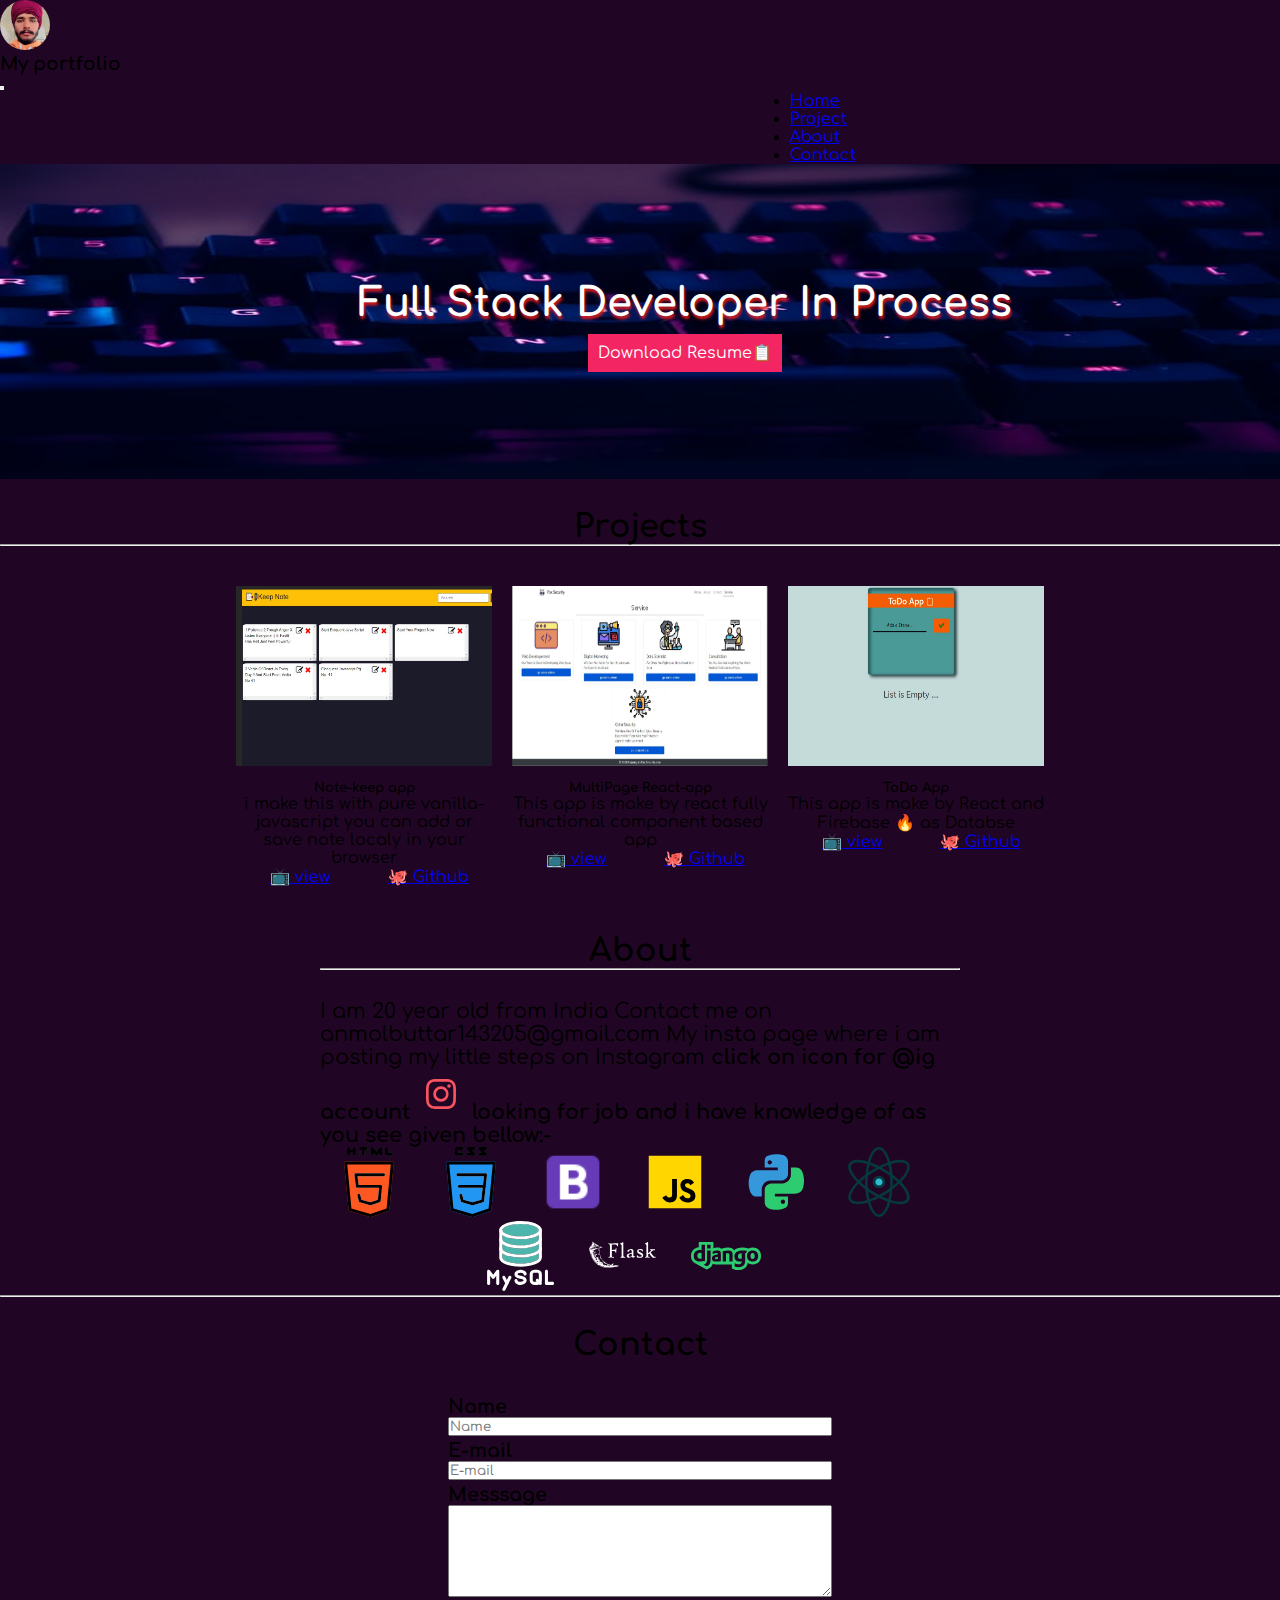
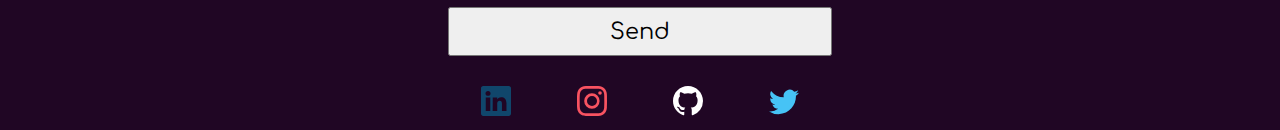
==== index.html @ 5b886b0c "adding one more card in project section and  card is todoapp" ====
<!doctype html>
<html lang="en">

    <head>
        <!-- Required meta tags -->
        <meta charset="utf-8">
        <meta name="viewport" content="width=device-width, initial-scale=1, shrink-to-fit=no">
        <link rel="stylesheet" href="./css/index.css">
        <link rel="stylesheet" href="./css/utility.css">
        <!-- icons cdn -->
        <link rel="preconnect" href="https://fonts.gstatic.com">
        <link href="https://fonts.googleapis.com/css2?family=Comfortaa:wght@400;500&display=swap" rel="stylesheet">
        <link rel="stylesheet" href="https://cdnjs.cloudflare.com/ajax/libs/font-awesome/4.7.0/css/font-awesome.css">
        <!-- Bootstrap CSS -->
        <link href="https://cdn.jsdelivr.net/npm/bootstrap@5.0.0-beta3/dist/css/bootstrap.min.css" rel="stylesheet"
            integrity="sha384-eOJMYsd53ii+scO/bJGFsiCZc+5NDVN2yr8+0RDqr0Ql0h+rP48ckxlpbzKgwra6" crossorigin="anonymous">

        <title>Portfolio!</title>
    </head>

    <body>
        <!-- navbar -->
        <nav class="navbar navbar-expand-lg navbar-light bg-light">
            <div class="container-fluid">
                <a class="navbar-brand" href="#">
                    <img src="./img/IMG_-ysicjb.jpg" width="50" height="50" class="d-inline-block align-top" alt=""
                        loading="lazy" style="border-radius:50%;">
                </a>
                <h3 class="text-dark">My portfolio</h3>
                <button class="navbar-toggler" type="button" data-bs-toggle="collapse"
                    data-bs-target="#navbarSupportedContent" aria-controls="navbarSupportedContent"
                    aria-expanded="false" aria-label="Toggle navigation">
                    <span class="navbar-toggler-icon"></span>
                </button>
                <div class="collapse navbar-collapse ml-auto" id="navbarSupportedContent">
                    <ul class="navbar-nav me-auto mb-2 mb-lg-0 ml-lg-5">
                        <li class="nav-item active">
                            <a class="nav-link text-dark" href="#home">Home</a>
                        </li>
                        <li class="nav-item">
                            <a class="nav-link  text-dark" href="#project">Project</a>
                        </li>
                        <li class="nav-item">
                            <a class="nav-link  text-dark" href="#about">About</a>
                        </li>
                        <li class="nav-item">
                            <a class="nav-link  text-dark" href="#contact">Contact</a>
                        </li>
                    </ul>
                </div>
            </div>
        </nav>
        <!-- nav end -->
        <!-- bg-pic after navbar -->
        <div id="container">
            <img src="./img/pic-bg.jpg" alt="" id="bg-img">
            <div class="inner">
                <h1 class="bg-text text-center">
                    Full Stack Developer In Process
                </h1>
                <br />
                <a href="./img/ANMOL=SINGH.pdf" class="resume-btn" download="Resume">Download Resume📋</a>
            </div>
        </div>
        <!-- project section start  -->

        <h1 class="text-light h-primary center">
            Projects<a href="project" name="project"></a>
            <hr class="bg-light">
        </h1>
        <div id="project-container">
            <div class="card">
                <img src="./img/project_imgs/keepnote.JPG" class="card-img-top" alt="...">
                <div class="card-body">
                    <h5 class="card-title"><strong>Note-keep app</strong></h5>
                    <p class="card-text text-capitalize">i make this with pure vanilla-javascript you can add or save
                        note localy in your browser </p>
                    <div class="card-btn">
                        <a href="https://anmol1432.github.io/keep-note/" class="btn bg-danger text-light p-1">📺
                            view</a>
                        <a href="https://github.com/anmol1432/Keep-note" class="btn bg-primary text-light p-1">🐙
                            Github</a>
                    </div>
                </div>
            </div>
            <div class="card">
                <img src="./img/project_imgs/myfirstreact.JPG" class="card-img-top" alt="...">
                <div class="card-body">
                    <h5 class="card-title"><strong>MultiPage React-app</strong></h5>
                    <p class="card-text">This app is make by react fully functional component based app </p>
                    <div class="card-btn">
                        <a href="https://anmol1432.github.io/Myfirst-React-app/" class="btn bg-danger text-light p-1">📺
                            view</a>
                        <a href="https://github.com/anmol1432/Myfirst-React-app"
                            class="btn bg-primary text-light p-1">🐙 Github</a>
                    </div>
                </div>
            </div>
            <div class="card">
                <img src="./img/project_imgs/todo.JPG" class="card-img-top" alt="...">
                <div class="card-body">
                    <h5 class="card-title"><strong>ToDo App</strong></h5>
                    <p class="card-text">This app is make by React and Firebase 🔥 as Databse</p>
                    <div class="card-btn">
                        <a href="https://phonic-realm-300212.web.app" class="btn bg-danger text-light p-1">📺
                            view</a>
                        <a href="https://github.com/anmol1432/TodoApp"
                            class="btn bg-primary text-light p-1">🐙 Github</a>
                    </div>
                </div>
            </div>
        </div>
        <!-- about me -->
        <div class="about">
            <a href="about" name="about"></a>
            <h1 class="text-light h-primary center">
                About
                <hr class="bg-light">
            </h1>
            <p class="text-light">
                I am 20 year old from India
                Contact me on anmolbuttar143205@gmail.com
                My insta page where i am posting my little steps on Instagram<b> click on icon for @ig account <a
                        href="https://www.instagram.com/pythoner121/" target="_ blank"><svg
                            xmlns="http://www.w3.org/2000/svg" width="30" height="30" fill="currentColor"
                            class="bi bi-instagram" viewBox="0 0 16 16" style="margin: 10px;color:#f85361;">
                            <path
                                d="M8 0C5.829 0 5.556.01 4.703.048 3.85.088 3.269.222 2.76.42a3.917 3.917 0 0 0-1.417.923A3.927 3.927 0 0 0 .42 2.76C.222 3.268.087 3.85.048 4.7.01 5.555 0 5.827 0 8.001c0 2.172.01 2.444.048 3.297.04.852.174 1.433.372 1.942.205.526.478.972.923 1.417.444.445.89.719 1.416.923.51.198 1.09.333 1.942.372C5.555 15.99 5.827 16 8 16s2.444-.01 3.298-.048c.851-.04 1.434-.174 1.943-.372a3.916 3.916 0 0 0 1.416-.923c.445-.445.718-.891.923-1.417.197-.509.332-1.09.372-1.942C15.99 10.445 16 10.173 16 8s-.01-2.445-.048-3.299c-.04-.851-.175-1.433-.372-1.941a3.926 3.926 0 0 0-.923-1.417A3.911 3.911 0 0 0 13.24.42c-.51-.198-1.092-.333-1.943-.372C10.443.01 10.172 0 7.998 0h.003zm-.717 1.442h.718c2.136 0 2.389.007 3.232.046.78.035 1.204.166 1.486.275.373.145.64.319.92.599.28.28.453.546.598.92.11.281.24.705.275 1.485.039.843.047 1.096.047 3.231s-.008 2.389-.047 3.232c-.035.78-.166 1.203-.275 1.485a2.47 2.47 0 0 1-.599.919c-.28.28-.546.453-.92.598-.28.11-.704.24-1.485.276-.843.038-1.096.047-3.232.047s-2.39-.009-3.233-.047c-.78-.036-1.203-.166-1.485-.276a2.478 2.478 0 0 1-.92-.598 2.48 2.48 0 0 1-.6-.92c-.109-.281-.24-.705-.275-1.485-.038-.843-.046-1.096-.046-3.233 0-2.136.008-2.388.046-3.231.036-.78.166-1.204.276-1.486.145-.373.319-.64.599-.92.28-.28.546-.453.92-.598.282-.11.705-.24 1.485-.276.738-.034 1.024-.044 2.515-.045v.002zm4.988 1.328a.96.96 0 1 0 0 1.92.96.96 0 0 0 0-1.92zm-4.27 1.122a4.109 4.109 0 1 0 0 8.217 4.109 4.109 0 0 0 0-8.217zm0 1.441a2.667 2.667 0 1 1 0 5.334 2.667 2.667 0 0 1 0-5.334z" />
                        </svg></a>
                    looking for job and
                    i have knowledge of as you see given bellow:-
            </p>
            <div>
                <ul class="tech">
                    <li><img src="./img/html.svg" width="70" height="70" class="d-inline-block align-top" alt=""
                            loading="lazy">
                    </li>
                    <li><img src="./img/css.svg" width="70" height="70" class="d-inline-block align-top" alt=""
                            loading="lazy"></li>
                    <li><img src="./img/icons8-bootstrap-48.png" width="70" height="70" class="d-inline-block align-top"
                            alt="" loading="lazy"></li>
                    <li><img src="./img/icons8-javascript.svg" width="70" height="70" class="d-inline-block align-top"
                            alt="" loading="lazy"></li>
                    <li><img src="./img/icons8-python.svg" width="70" height="70" class="d-inline-block align-top"
                            alt="" loading="lazy"></li>
                    <li><img src="./img/react.svg" width="70" height="70" class="d-inline-block align-top" alt=""
                            loading="lazy">
                    </li>
                    <li><img src="./img/mysql.svg" width="70" height="70" class="d-inline-block align-top" alt=""
                            loading="lazy"></li>
                    <li><img src="./img/icons8-flask.svg" width="70" height="70" class="d-inline-block align-top" alt=""
                            loading="lazy"></li>
                    <li><img src="./img/icons8-django.svg" width="70" height="70" class="d-inline-block align-top"
                            alt="" loading="lazy"></li>
                </ul>
            </div>
        </div>
        <!-- proje ts -->


        <!-- contact -->
        <hr class="bg-light text-center">
        <div class="contact mt-5">
            <h1 class="h-primary center text-light"> Contact</h1>
            <div class="contact-box">
                <form action="">
                    <div class="group">
                        <label for="name" class="text-light"> Name </label>
                        <input type="text" name="name" id="name" placeholder="Name">
                        <label for="name" class="text-light">E-mail </label>
                        <input type="email" name="email" id="email" placeholder="E-mail">
                        <label for="name" class="text-light"> Messsage </label>
                        <a href="#contact" name="contact"></a><textarea name="Message" id="" cols="60"
                            rows="6"></textarea>
                        <button type="button" class="btn btn-success my-3" id="sendbtn">Send</button>
                    </div>
                </form>
            </div>
            <div class="contact-link">
                <ul>
                    <a href="https://www.linkedin.com/in/anmol-singh-285a541a4">
                        <li><svg xmlns="http://www.w3.org/2000/svg" width="30" height="30" fill="currentColor"
                                class="bi bi-linkedin" viewBox="0 0 16 16" style="margin: 10px;color:#10466b;">
                                <path
                                    d="M0 1.146C0 .513.526 0 1.175 0h13.65C15.474 0 16 .513 16 1.146v13.708c0 .633-.526 1.146-1.175 1.146H1.175C.526 16 0 15.487 0 14.854V1.146zm4.943 12.248V6.169H2.542v7.225h2.401zm-1.2-8.212c.837 0 1.358-.554 1.358-1.248-.015-.709-.52-1.248-1.342-1.248-.822 0-1.359.54-1.359 1.248 0 .694.521 1.248 1.327 1.248h.016zm4.908 8.212V9.359c0-.216.016-.432.08-.586.173-.431.568-.878 1.232-.878.869 0 1.216.662 1.216 1.634v3.865h2.401V9.25c0-2.22-1.184-3.252-2.764-3.252-1.274 0-1.845.7-2.165 1.193v.025h-.016a5.54 5.54 0 0 1 .016-.025V6.169h-2.4c.03.678 0 7.225 0 7.225h2.4z" />
                            </svg></li>
                    </a>
                    <a href="https://www.instagram.com/pythoner121/">
                        <li><svg xmlns="http://www.w3.org/2000/svg" width="30" height="30" fill="currentColor"
                                class="bi bi-instagram" viewBox="0 0 16 16" style="margin: 10px;color:#f85361;">
                                <path
                                    d="M8 0C5.829 0 5.556.01 4.703.048 3.85.088 3.269.222 2.76.42a3.917 3.917 0 0 0-1.417.923A3.927 3.927 0 0 0 .42 2.76C.222 3.268.087 3.85.048 4.7.01 5.555 0 5.827 0 8.001c0 2.172.01 2.444.048 3.297.04.852.174 1.433.372 1.942.205.526.478.972.923 1.417.444.445.89.719 1.416.923.51.198 1.09.333 1.942.372C5.555 15.99 5.827 16 8 16s2.444-.01 3.298-.048c.851-.04 1.434-.174 1.943-.372a3.916 3.916 0 0 0 1.416-.923c.445-.445.718-.891.923-1.417.197-.509.332-1.09.372-1.942C15.99 10.445 16 10.173 16 8s-.01-2.445-.048-3.299c-.04-.851-.175-1.433-.372-1.941a3.926 3.926 0 0 0-.923-1.417A3.911 3.911 0 0 0 13.24.42c-.51-.198-1.092-.333-1.943-.372C10.443.01 10.172 0 7.998 0h.003zm-.717 1.442h.718c2.136 0 2.389.007 3.232.046.78.035 1.204.166 1.486.275.373.145.64.319.92.599.28.28.453.546.598.92.11.281.24.705.275 1.485.039.843.047 1.096.047 3.231s-.008 2.389-.047 3.232c-.035.78-.166 1.203-.275 1.485a2.47 2.47 0 0 1-.599.919c-.28.28-.546.453-.92.598-.28.11-.704.24-1.485.276-.843.038-1.096.047-3.232.047s-2.39-.009-3.233-.047c-.78-.036-1.203-.166-1.485-.276a2.478 2.478 0 0 1-.92-.598 2.48 2.48 0 0 1-.6-.92c-.109-.281-.24-.705-.275-1.485-.038-.843-.046-1.096-.046-3.233 0-2.136.008-2.388.046-3.231.036-.78.166-1.204.276-1.486.145-.373.319-.64.599-.92.28-.28.546-.453.92-.598.282-.11.705-.24 1.485-.276.738-.034 1.024-.044 2.515-.045v.002zm4.988 1.328a.96.96 0 1 0 0 1.92.96.96 0 0 0 0-1.92zm-4.27 1.122a4.109 4.109 0 1 0 0 8.217 4.109 4.109 0 0 0 0-8.217zm0 1.441a2.667 2.667 0 1 1 0 5.334 2.667 2.667 0 0 1 0-5.334z" />
                            </svg></li>
                    </a>
                    <a href="https://github.com/anmol1432/">
                        <li><svg xmlns="http://www.w3.org/2000/svg" width="30" height="30" fill="currentColor"
                                class="bi bi-github" viewBox="0 0 16 16" style="margin: 10px;color:#ffffff;">
                                <path
                                    d="M8 0C3.58 0 0 3.58 0 8c0 3.54 2.29 6.53 5.47 7.59.4.07.55-.17.55-.38 0-.19-.01-.82-.01-1.49-2.01.37-2.53-.49-2.69-.94-.09-.23-.48-.94-.82-1.13-.28-.15-.68-.52-.01-.53.63-.01 1.08.58 1.23.82.72 1.21 1.87.87 2.33.66.07-.52.28-.87.51-1.07-1.78-.2-3.64-.89-3.64-3.95 0-.87.31-1.59.82-2.15-.08-.2-.36-1.02.08-2.12 0 0 .67-.21 2.2.82.64-.18 1.32-.27 2-.27.68 0 1.36.09 2 .27 1.53-1.04 2.2-.82 2.2-.82.44 1.1.16 1.92.08 2.12.51.56.82 1.27.82 2.15 0 3.07-1.87 3.75-3.65 3.95.29.25.54.73.54 1.48 0 1.07-.01 1.93-.01 2.2 0 .21.15.46.55.38A8.012 8.012 0 0 0 16 8c0-4.42-3.58-8-8-8z" />
                            </svg></li>
                    </a>
                    <a href="https://mobile.twitter.com/AnmolSINGHRAND2?s=09">
                        <li><svg xmlns="http://www.w3.org/2000/svg" width="30" height="30" fill="currentColor"
                                class="bi bi-twitter" viewBox="0 0 16 16" style="margin: 10px;color:#46c3f5;">
                                <path
                                    d="M5.026 15c6.038 0 9.341-5.003 9.341-9.334 0-.14 0-.282-.006-.422A6.685 6.685 0 0 0 16 3.542a6.658 6.658 0 0 1-1.889.518 3.301 3.301 0 0 0 1.447-1.817 6.533 6.533 0 0 1-2.087.793A3.286 3.286 0 0 0 7.875 6.03a9.325 9.325 0 0 1-6.767-3.429 3.289 3.289 0 0 0 1.018 4.382A3.323 3.323 0 0 1 .64 6.575v.045a3.288 3.288 0 0 0 2.632 3.218 3.203 3.203 0 0 1-.865.115 3.23 3.23 0 0 1-.614-.057 3.283 3.283 0 0 0 3.067 2.277A6.588 6.588 0 0 1 .78 13.58a6.32 6.32 0 0 1-.78-.045A9.344 9.344 0 0 0 5.026 15z" />
                            </svg></li>
                    </a>
                </ul>
            </div>
        </div>

        <!-- fotter -->
        <!-- Footer -->
        <section id="footer">
        </section>
        <!-- ./Footer -->

        <!-- Optional JavaScript; choose one of the two! -->

        <!--  Option 1: jQuery and Bootstrap Bundle (includes Popper)  -->
        <script src="https://cdn.jsdelivr.net/npm/@popperjs/core@2.9.1/dist/umd/popper.min.js"
            integrity="sha384-SR1sx49pcuLnqZUnnPwx6FCym0wLsk5JZuNx2bPPENzswTNFaQU1RDvt3wT4gWFG"
            crossorigin="anonymous"></script>
        <script src="https://cdn.jsdelivr.net/npm/bootstrap@5.0.0-beta3/dist/js/bootstrap.min.js"
            integrity="sha384-j0CNLUeiqtyaRmlzUHCPZ+Gy5fQu0dQ6eZ/xAww941Ai1SxSY+0EQqNXNE6DZiVc"
            crossorigin="anonymous"></script>
        <!-- Option 2: jQuery, Popper.js, and Bootstrap JS
    <script src="https://code.jquery.com/jquery-3.5.1.slim.min.js" integrity="sha384-DfXdz2htPH0lsSSs5nCTpuj/zy4C+OGpamoFVy38MVBnE+IbbVYUew+OrCXaRkfj" crossorigin="anonymous"></script>
    <script src="https://cdn.jsdelivr.net/npm/popper.js@1.16.1/dist/umd/popper.min.js" integrity="sha384-9/reFTGAW83EW2RDu2S0VKaIzap3H66lZH81PoYlFhbGU+6BZp6G7niu735Sk7lN" crossorigin="anonymous"></script>
    <script src="https://cdn.jsdelivr.net/npm/bootstrap@4.5.3/dist/js/bootstrap.min.js" integrity="sha384-w1Q4orYjBQndcko6MimVbzY0tgp4pWB4lZ7lr30WKz0vr/aWKhXdBNmNb5D92v7s" crossorigin="anonymous"></script>
    -->
    </body>
---- css/index.css ----
*{
    margin: 0px;
    padding: 0px;
    box-sizing: border-box;
    font-family: 'Comfortaa', cursive;
    
}

body{
    background-color:#200624!important;
    cursor: pointer;
}
/* navbar start */
#navbarSupportedContent{
    margin-left: 50%;
}
#navbarSupportedContent > ul{
    margin-left: 150px;
}
/* after nav bg */
#container{
    display: flex;
    flex-direction: column;
    justify-content: center;
    flex-wrap: wrap;
    text-align: center;
    width: 100vw;
    overflow: hidden!important;
}
#bg-img{
    width: 100vw;
    height: 35vh;
    background-repeat: no-repeat;
    background-attachment: fixed;
}
.inner{
    position: absolute;
    color: white;
    display: block;
    margin: auto;
    margin-left: 28%;
    max-width: 100vw;
}
.bg-text{
    font-size: 2.5rem;
    text-shadow: 1px 3px 3px #e21c1c;
    animation: text 10 5s ease-in reverse both;
}
@keyframes text{
    0%{transform: scale(0.8,0.8);}
    25%{transform: scale(0.9,0.9);}
    50%{transform: scale(0.8,0.8);}
    75%{transform: scale(0.9,0.9);}
    100%{transform: scale(0.8,0.8);}
}
.resume-btn{
    background-color: #f32562;
    color: white;
    padding: 10px;
    text-decoration: none!important;
}
.resume-btn:hover{
    color: #f3e1e4;
    background-color: transparent;
    border: 2px solid  #e41530;
}
/* after nav bg  end */
/* projects section start */
#project-container{
    display: flex;
    flex-direction: row;
    flex-wrap: wrap;
    text-align: center;
    justify-content: center;
}
.card-body{
    padding: 0px!important;
}
#project-container .card{
    margin: 10px;
    width: 20%;
    height: 20%;
}
#project-container .card img{
     height:20vh;
     width: 100%;
     margin-bottom: 10px;
}
#project-container .card .card-btn{
    display: flex;
}
#project-container .card a{
    height: 10%;
    width: 70%;
    margin-bottom: 5px;
    margin-left: 10px;
    margin-right: 10px;
}
/* about us start */
.about{
    display: block;
    margin: auto;
    width: 50%;
    margin-top:2rem;
}

.about p{
    font-size: 1.3rem;
}

.tech{
    display: flex;
    justify-content: center;
    flex-wrap: wrap;
}

.tech li{
    margin-right:2rem ;
    text-decoration: none;
    list-style: none;}


/* contact */
#sendbtn.contact{ 
    padding: 20px;
    margin-bottom: 20px;
}
.group{
    display: flex;
    flex-direction: column;
    margin-top: 5px;
    width: 30%;
    margin: auto;
}

.group label{
    font-size:1.2rem;
    margin-top:4px;
}

#sendbtn{
    font-size:1.4rem;
    margin-top: 10px;
    padding: 10px 0px;
    margin-bottom: 20px;
}
.contact-link{
    /* background-color: rgb(255, 245, 245); */
    width: 30%;
    margin: auto;
}
.contact-link ul{
display: flex;
flex-direction: row;
justify-content: space-around;
list-style: none;
}

/* footer */

/* hovers */
.contact-link svg:hover{
    transform: scale(1.6);
    margin: 1px 5px;
    transition: all ease-out 0.3s;
}


/* for phone 📱📱📱📱📱📱📱📱📱📱📱📱📱📱📱📱📱📱 */
@media screen and (max-width:500px){
/* .navbar{
    width: 100vw;
    cursor: pointer;
} */
#navbarSupportedContent {
    margin-left: 0%;
     text-align: center;
}
#navbarNavDropdown ul {
    margin-top: 5%;
   background-color: rgb(248 249 250);
}
#navbarNavDropdown ul li{
    font-size: 1.5rem;
    background-color: rgb(248 249 250);
    color: black;
 }
 #navbarSupportedContent > ul {
    margin-left: 0px;
}
.inner{
    margin-left: 0px;
}
/* bg end */
/*  project */
#project-container .card {
    width: 65%;
    height: 35%;
}
#project-container .card .card-btn{
    display: block;
    margin: auto;
}
#project-container .card img{
     height: 20vh;
}
#project-container .card button{
    width: 100%;
    margin-left: 0px;
    margin-top: 5px;
    margin-bottom: 0px;
}
/*project end*/
 .about{
     width: 90%;
 }
 .about p{
     font-size: large;
 }
 .tech{
    display: flex;
    justify-content: center;
    flex-wrap: wrap;
}

/* contact */
.contact{
        padding: 20px;
}
.group{
    width: 80%;
}

.group label{
    font-size:1rem;
    margin-top:4px;
}

#sendbtn{
    font-size:1rem;
    padding: 5px;
    width: 40%;
}
.contact-link{
    width: 80%;
    margin: auto;
}

}
---- css/utility.css ----
.heading{
    /* font-style: oblique; */
    margin: 0.8rem;
    font-family: -apple-system, BlinkMacSystemFont, 'Segoe UI', Roboto, Oxygen, Ubuntu, Cantarell, 'Open Sans', 'Helvetica Neue', sans-serif;
    font-size: 2.5rem;
    text-align: center;
}

.center{
  text-align: center;
}
.h-primary{
  margin: 30px 0px; 
  font-size: 2rem;   
}

.flex-row{
    display: flex;
    flex-direction: row;
    flex-wrap: wrap;
}
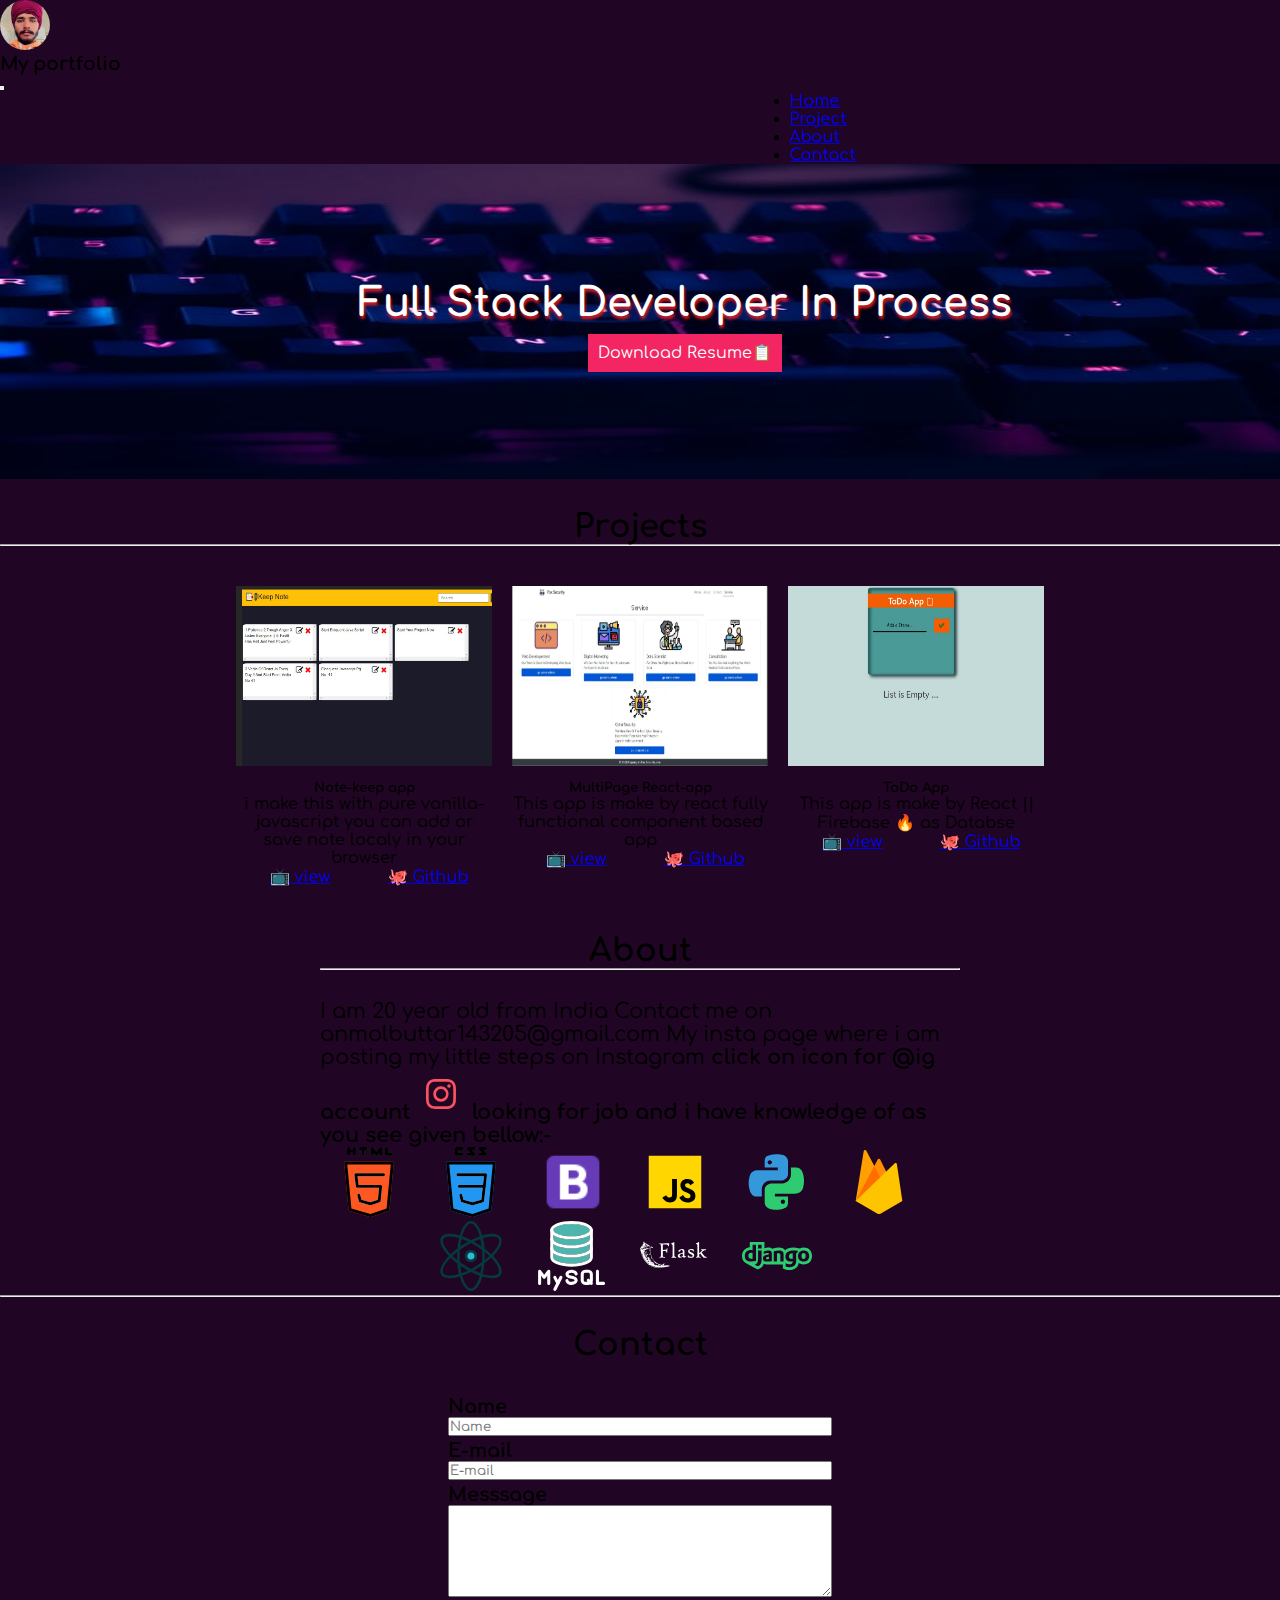
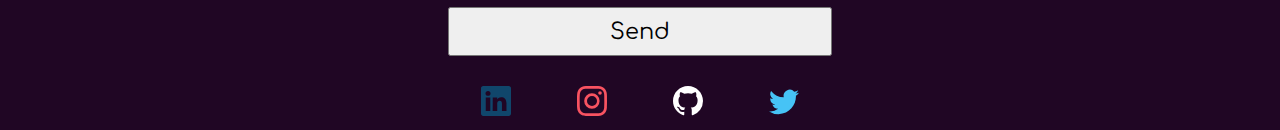
==== commit be63f4fe: "adding firebase svg in tech section" ====
--- a/index.html
+++ b/index.html
@@ -100,7 +100,7 @@
                 <img src="./img/project_imgs/todo.JPG" class="card-img-top" alt="...">
                 <div class="card-body">
                     <h5 class="card-title"><strong>ToDo App</strong></h5>
-                    <p class="card-text">This app is make by React and Firebase 🔥 as Databse</p>
+                    <p class="card-text">This app is make by React || Firebase 🔥 as Databse</p>
                     <div class="card-btn">
                         <a href="https://phonic-realm-300212.web.app" class="btn bg-danger text-light p-1">📺
                             view</a>
@@ -143,6 +143,8 @@
                             alt="" loading="lazy"></li>
                     <li><img src="./img/icons8-python.svg" width="70" height="70" class="d-inline-block align-top"
                             alt="" loading="lazy"></li>
+                    <li><img src="./img/icons8-firebase.svg" width="70" height="70" class="d-inline-block align-top"
+                            alt="" loading="lazy"></li>
                     <li><img src="./img/react.svg" width="70" height="70" class="d-inline-block align-top" alt=""
                             loading="lazy">
                     </li>
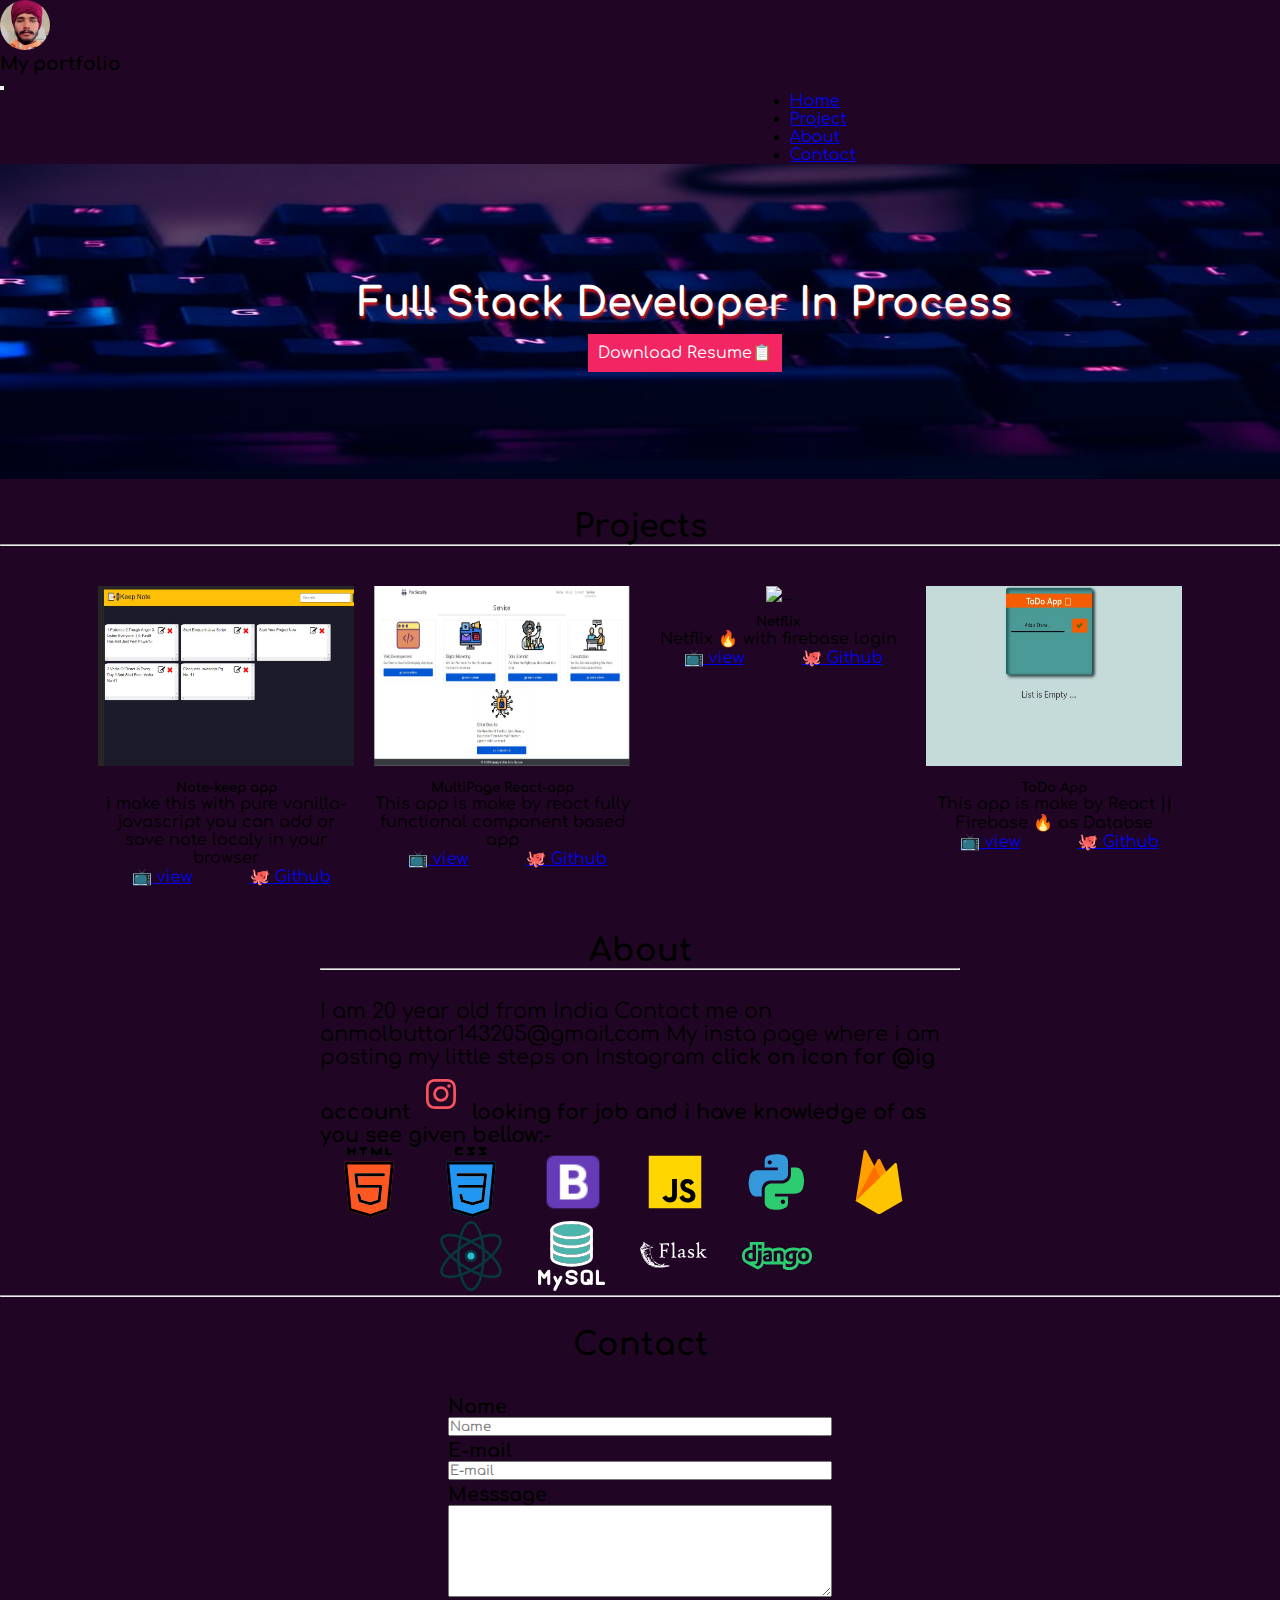
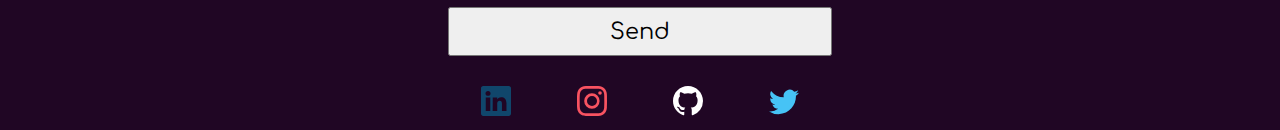
==== commit 96e0422d: "added netflix card" ====
--- a/index.html
+++ b/index.html
@@ -96,6 +96,21 @@
                     </div>
                 </div>
             </div>
+            <!--  -->
+            <div class="card">
+                <img src="./img/project_imgs/netflix.png" class="card-img-top" alt="...">
+                <div class="card-body">
+                    <h5 class="card-title"><strong>Netflix</strong></h5>
+                    <p class="card-text">Netflix 🔥 with firebase login</p>
+                    <div class="card-btn">
+                        <a href="https://angry-gates-0829fc.netlify.app/" class="btn bg-danger text-light p-1">📺
+                            view</a>
+                        <a href="https://github.com/anmol1432/Netflix" class="btn bg-primary text-light p-1">🐙
+                            Github</a>
+                    </div>
+                </div>
+            </div>
+            <!--  -->
             <div class="card">
                 <img src="./img/project_imgs/todo.JPG" class="card-img-top" alt="...">
                 <div class="card-body">
@@ -104,8 +119,8 @@
                     <div class="card-btn">
                         <a href="https://phonic-realm-300212.web.app" class="btn bg-danger text-light p-1">📺
                             view</a>
-                        <a href="https://github.com/anmol1432/TodoApp"
-                            class="btn bg-primary text-light p-1">🐙 Github</a>
+                        <a href="https://github.com/anmol1432/TodoApp" class="btn bg-primary text-light p-1">🐙
+                            Github</a>
                     </div>
                 </div>
             </div>
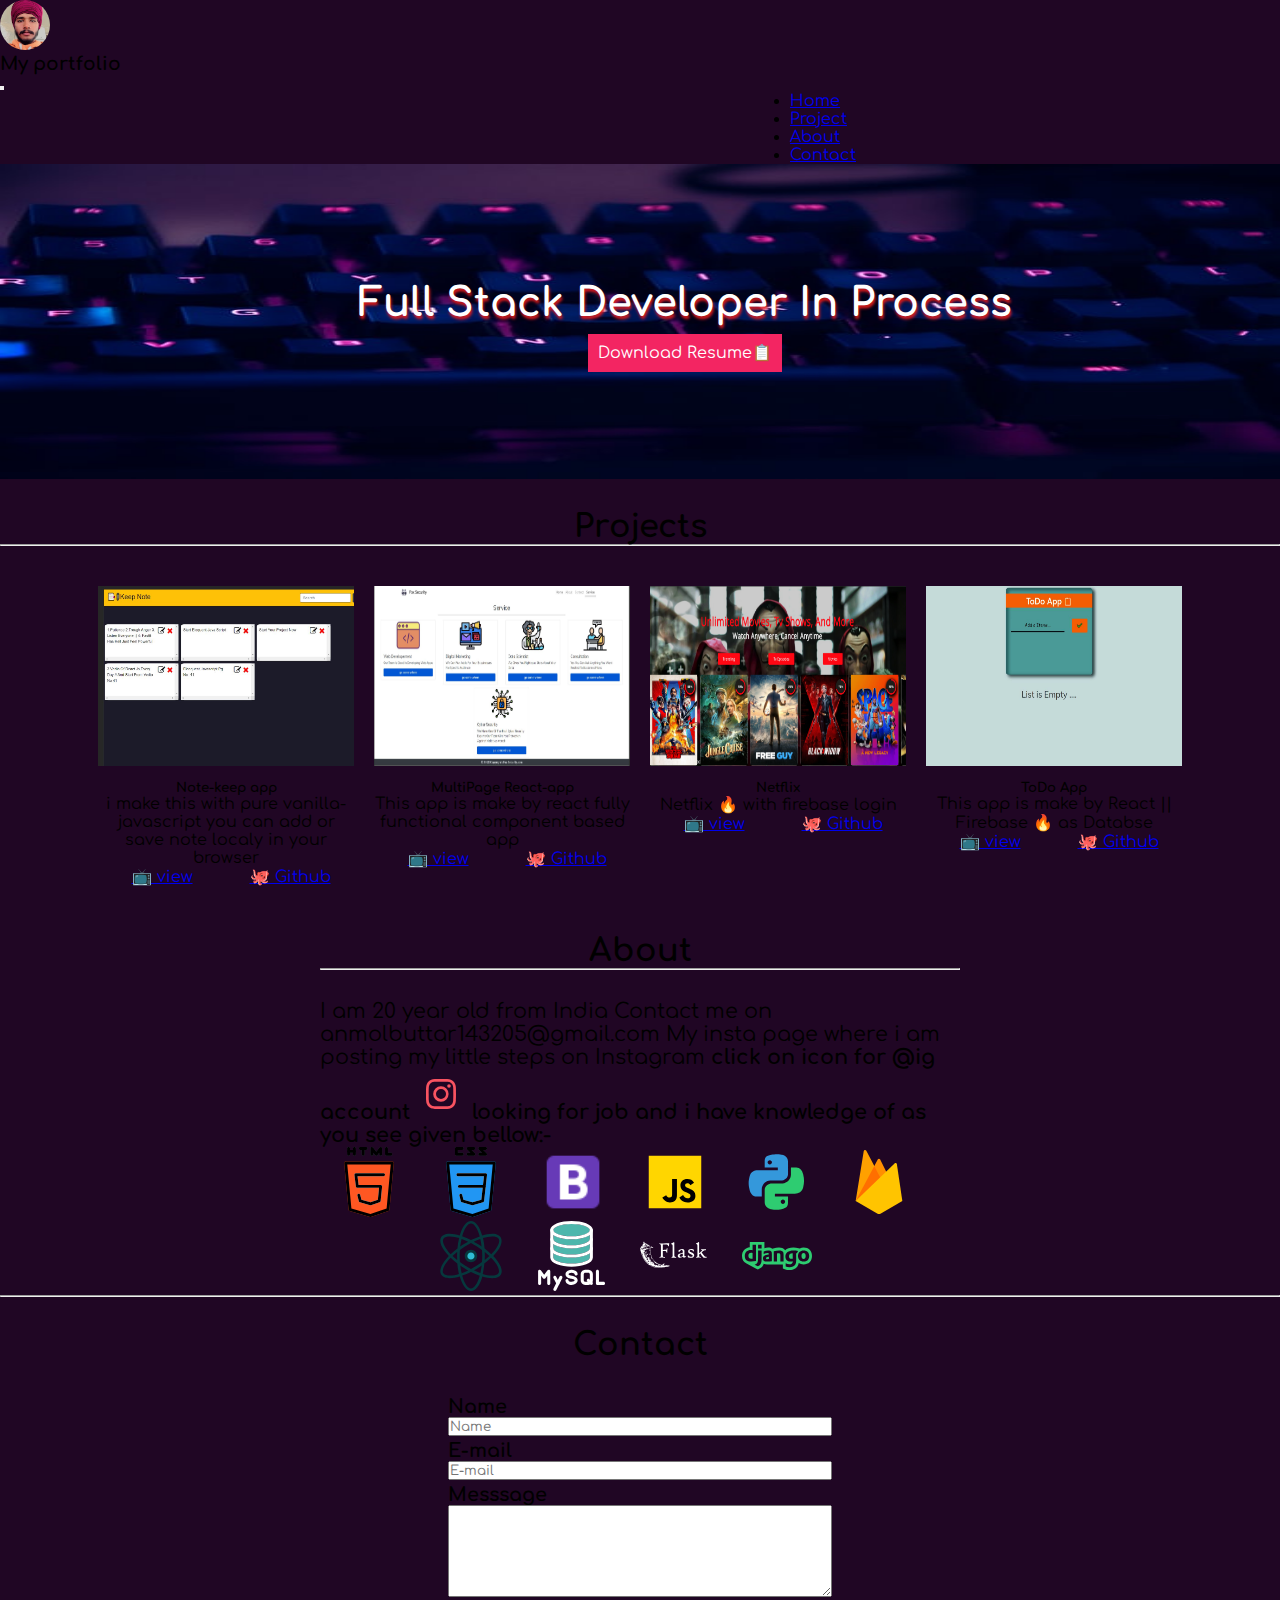
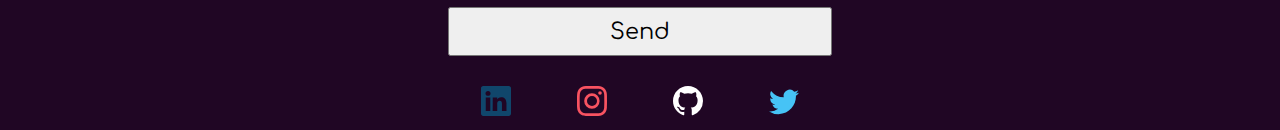
==== commit 96acbae3: "adde netflix img" ====
--- a/index.html
+++ b/index.html
@@ -98,7 +98,7 @@
             </div>
             <!--  -->
             <div class="card">
-                <img src="./img/project_imgs/netflix.png" class="card-img-top" alt="...">
+                <img src="./img/netflix.jpg" class="card-img-top" alt="...">
                 <div class="card-body">
                     <h5 class="card-title"><strong>Netflix</strong></h5>
                     <p class="card-text">Netflix 🔥 with firebase login</p>
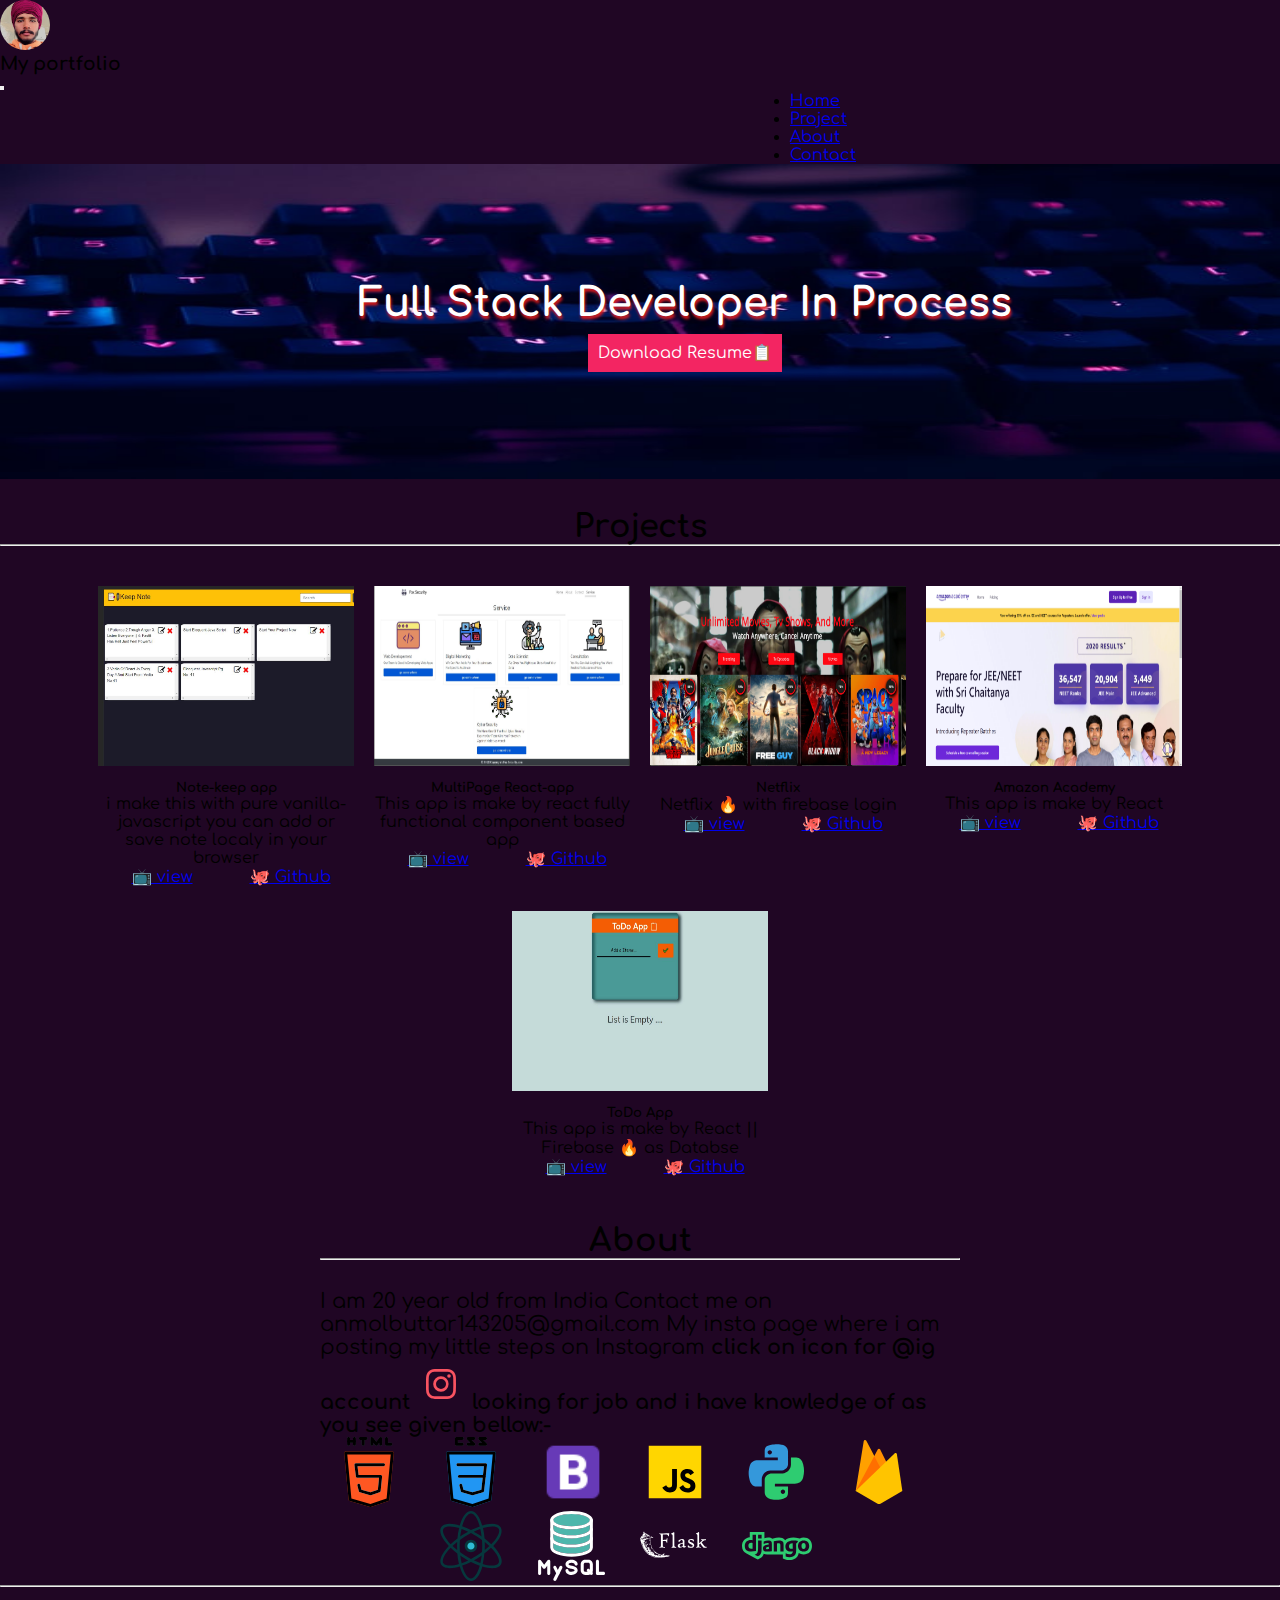
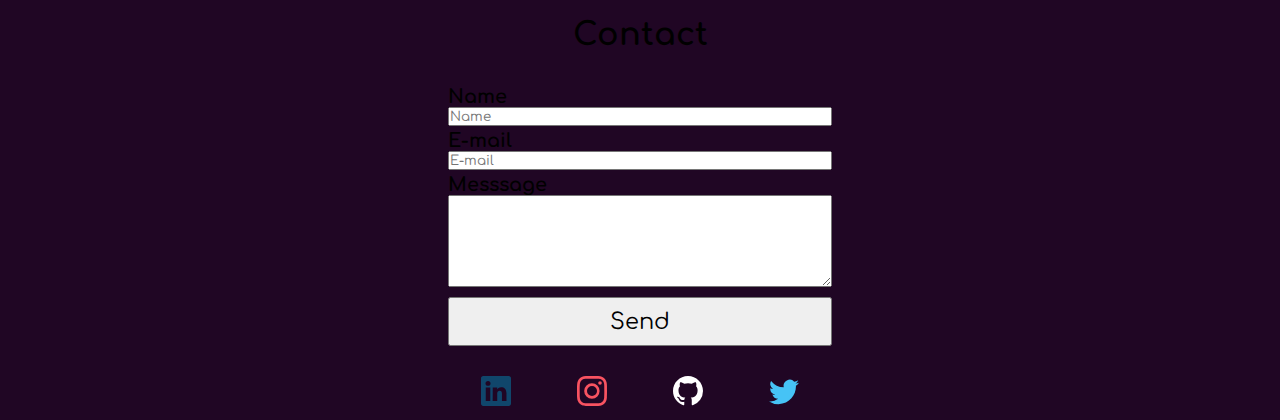
==== commit 733cdb25: "add new project card" ====
--- a/index.html
+++ b/index.html
@@ -89,7 +89,7 @@
                     <h5 class="card-title"><strong>MultiPage React-app</strong></h5>
                     <p class="card-text">This app is make by react fully functional component based app </p>
                     <div class="card-btn">
-                        <a href="https://anmol1432.github.io/Myfirst-React-app/" class="btn bg-danger text-light p-1">📺
+                        <a href="https://eager-wilson-328a7c.netlify.app/" class="btn bg-danger text-light p-1">📺
                             view</a>
                         <a href="https://github.com/anmol1432/Myfirst-React-app"
                             class="btn bg-primary text-light p-1">🐙 Github</a>
@@ -106,6 +106,20 @@
                         <a href="https://angry-gates-0829fc.netlify.app/" class="btn bg-danger text-light p-1">📺
                             view</a>
                         <a href="https://github.com/anmol1432/Netflix" class="btn bg-primary text-light p-1">🐙
+                            Github</a>
+                    </div>
+                </div>
+            </div>
+            <!--  -->
+            <div class="card">
+                <img src="./img/project_imgs/amz-academy.png" class="card-img-top" alt="...">
+                <div class="card-body">
+                    <h5 class="card-title"><strong>Amazon Academy</strong></h5>
+                    <p class="card-text">This app is make by React</p>
+                    <div class="card-btn">
+                        <a href="https://keen-yonath-76a87c.netlify.app/" class="btn bg-danger text-light p-1">📺
+                            view</a>
+                        <a href="https://github.com/anmol1432/Amz-academy" class="btn bg-primary text-light p-1">🐙
                             Github</a>
                     </div>
                 </div>
@@ -133,8 +147,7 @@
                 <hr class="bg-light">
             </h1>
             <p class="text-light">
-                I am 20 year old from India
-                Contact me on anmolbuttar143205@gmail.com
+                I am 20 year old from India Contact me on anmolbuttar143205@gmail.com
                 My insta page where i am posting my little steps on Instagram<b> click on icon for @ig account <a
                         href="https://www.instagram.com/pythoner121/" target="_ blank"><svg
                             xmlns="http://www.w3.org/2000/svg" width="30" height="30" fill="currentColor"
@@ -247,4 +260,4 @@
     <script src="https://cdn.jsdelivr.net/npm/popper.js@1.16.1/dist/umd/popper.min.js" integrity="sha384-9/reFTGAW83EW2RDu2S0VKaIzap3H66lZH81PoYlFhbGU+6BZp6G7niu735Sk7lN" crossorigin="anonymous"></script>
     <script src="https://cdn.jsdelivr.net/npm/bootstrap@4.5.3/dist/js/bootstrap.min.js" integrity="sha384-w1Q4orYjBQndcko6MimVbzY0tgp4pWB4lZ7lr30WKz0vr/aWKhXdBNmNb5D92v7s" crossorigin="anonymous"></script>
     -->
-    </body>+    </body>
